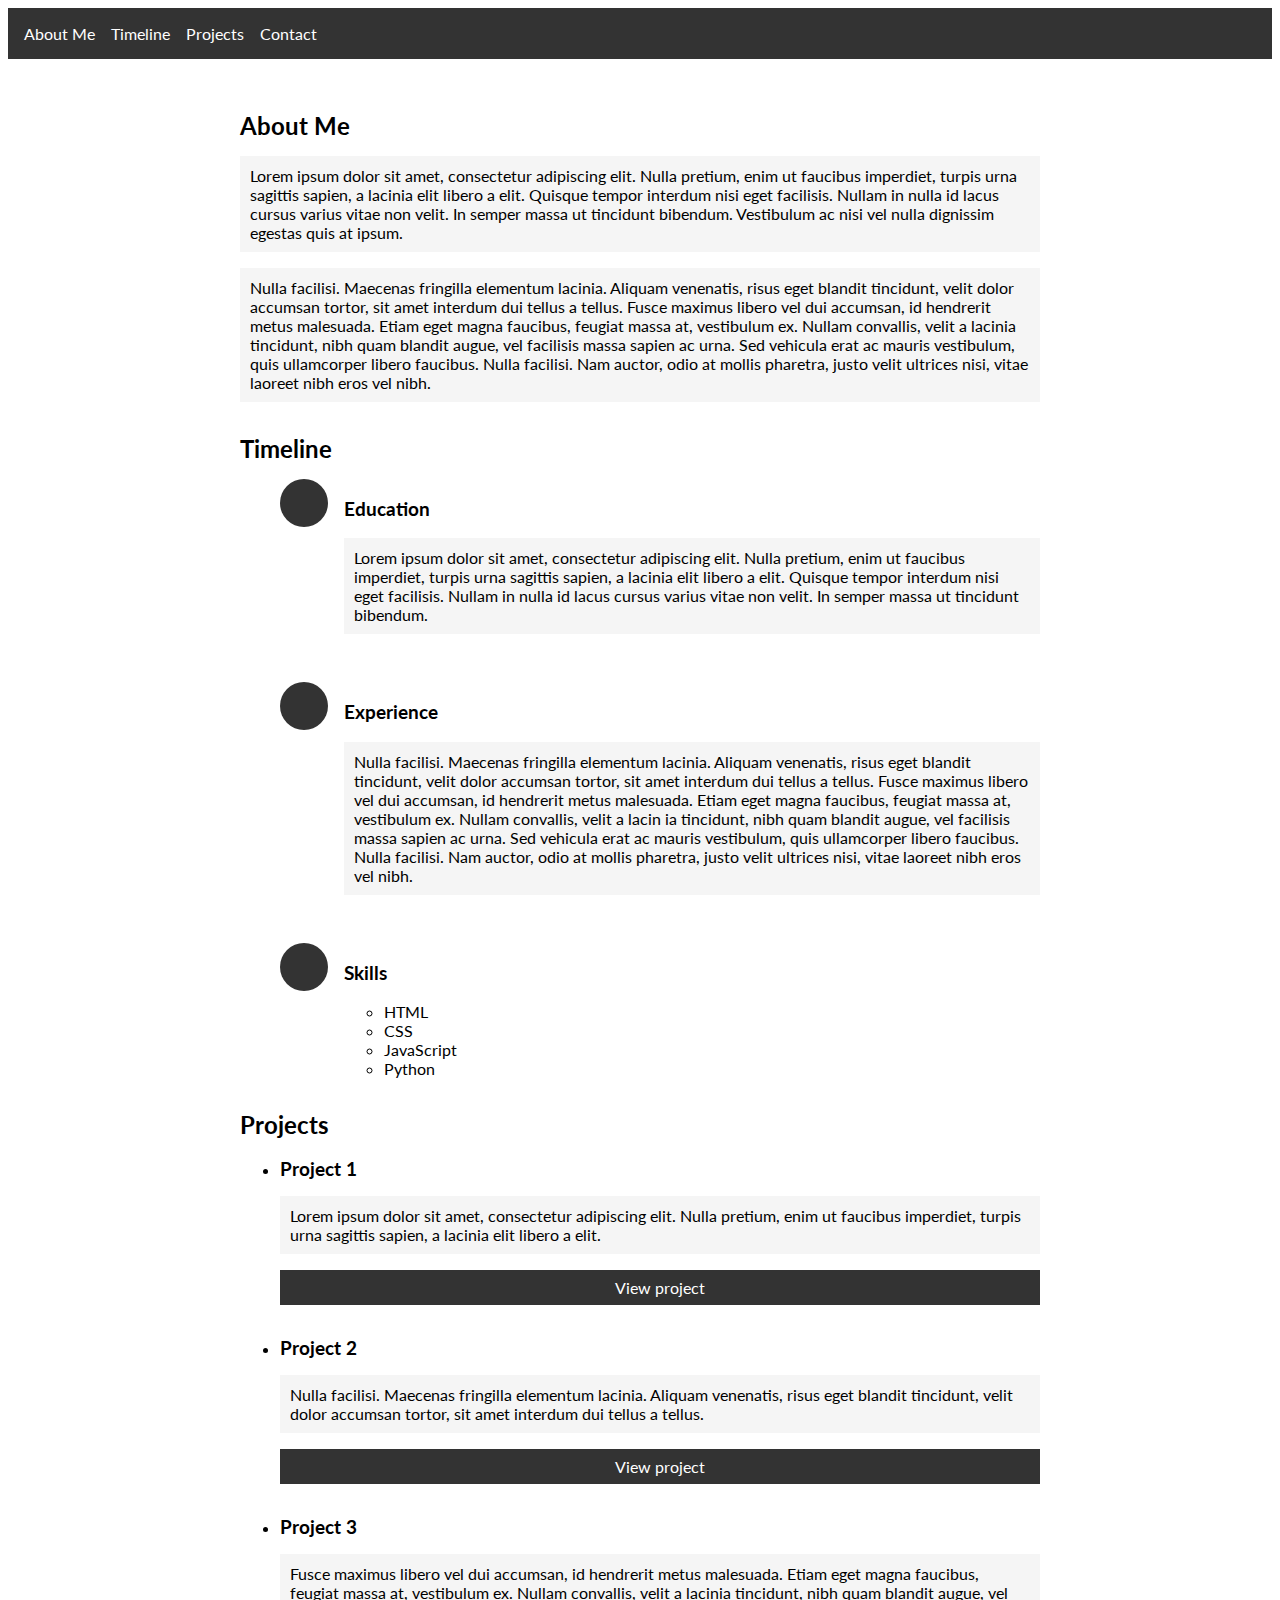
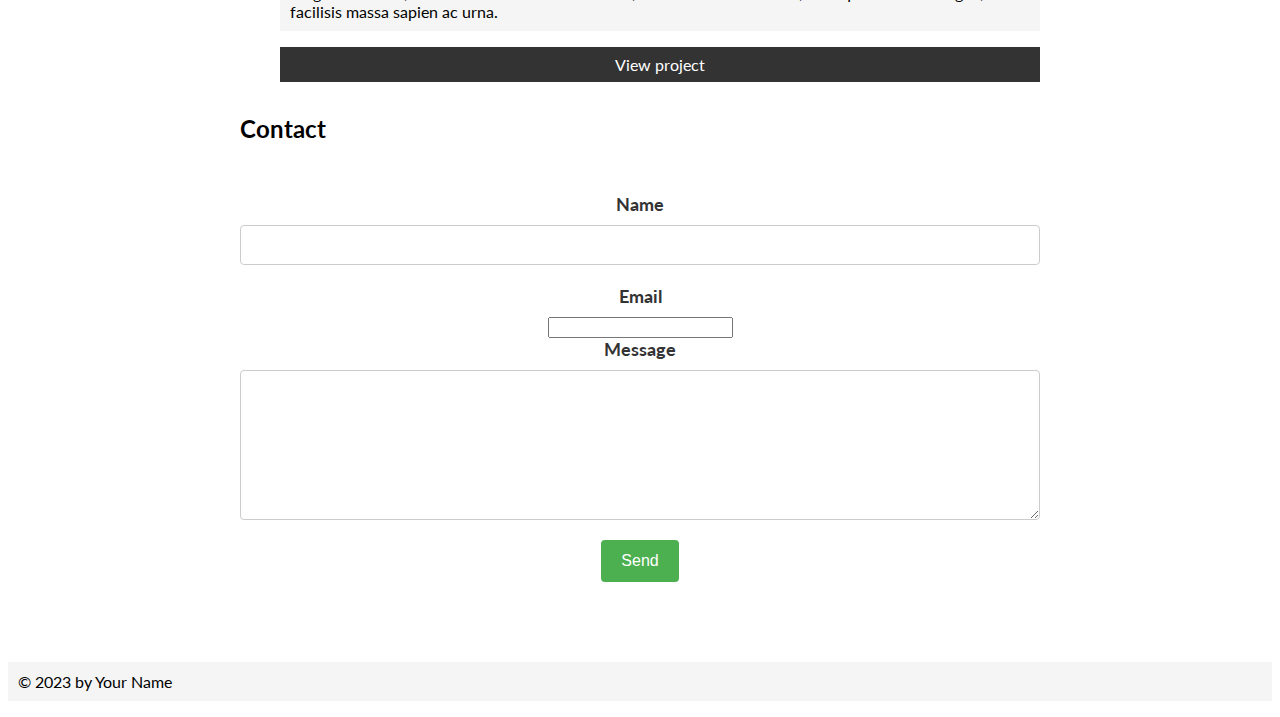
==== index.html @ 363b5a1f "Added fundemental files" ====
<!DOCTYPE html>
<html>

<head>
    <meta charset="UTF-8">
    <title>Portfolio</title>
    <link href="https://fonts.googleapis.com/css?family=Lato&display=swap" rel="stylesheet">
    <link rel="stylesheet" href="styles.css">
</head>

<body>
    <header>
        <nav>
            <ul>
                <li><a href="#about">About Me</a></li>
                <li><a href="#timeline">Timeline</a></li>
                <li><a href="#projects">Projects</a></li>
                <li><a href="#contact">Contact</a></li>
            </ul>
        </nav>
    </header>
    <main>
        <section id="about">
            <h2>About Me</h2>
            <p>Lorem ipsum dolor sit amet, consectetur adipiscing elit. Nulla pretium, enim ut faucibus imperdiet,
                turpis urna sagittis sapien, a lacinia elit libero a elit. Quisque tempor interdum nisi eget facilisis.
                Nullam in nulla id lacus cursus varius vitae non velit. In semper massa ut tincidunt bibendum.
                Vestibulum ac nisi vel nulla dignissim egestas quis at ipsum.</p>
            <p>Nulla facilisi. Maecenas fringilla elementum lacinia. Aliquam venenatis, risus eget blandit tincidunt,
                velit dolor accumsan tortor, sit amet interdum dui tellus a tellus. Fusce maximus libero vel dui
                accumsan, id hendrerit metus malesuada. Etiam eget magna faucibus, feugiat massa at, vestibulum ex.
                Nullam convallis, velit a lacinia tincidunt, nibh quam blandit augue, vel facilisis massa sapien ac
                urna. Sed vehicula erat ac mauris vestibulum, quis ullamcorper libero faucibus. Nulla facilisi. Nam
                auctor, odio at mollis pharetra, justo velit ultrices nisi, vitae laoreet nibh eros vel nibh.</p>
        </section>
        <section id="timeline">
            <h2>Timeline</h2>
            <ul>
                <li class="timeline-item">
                    <div class="timeline-icon"></div>
                    <div class="timeline-content">
                        <h3>Education</h3>
                        <p>Lorem ipsum dolor sit amet, consectetur adipiscing elit. Nulla pretium, enim ut faucibus
                            imperdiet, turpis urna sagittis sapien, a lacinia elit libero a elit. Quisque tempor
                            interdum nisi eget facilisis. Nullam in nulla id lacus cursus varius vitae non velit. In
                            semper massa ut tincidunt bibendum.</p>
                    </div>
                </li>
                <li class="timeline-item">
                    <div class="timeline-icon"></div>
                    <div class="timeline-content">
                        <h3>Experience</h3>
                        <p>Nulla facilisi. Maecenas fringilla elementum lacinia. Aliquam venenatis, risus eget blandit
                            tincidunt, velit dolor accumsan tortor, sit amet interdum dui tellus a tellus. Fusce maximus
                            libero vel dui accumsan, id hendrerit metus malesuada. Etiam eget magna faucibus, feugiat
                            massa at, vestibulum ex. Nullam convallis, velit a lacin ia tincidunt, nibh quam blandit
                            augue, vel facilisis massa sapien ac urna. Sed vehicula erat ac mauris vestibulum, quis
                            ullamcorper libero faucibus. Nulla facilisi. Nam auctor, odio at mollis pharetra, justo
                            velit ultrices nisi, vitae laoreet nibh eros vel nibh.</p>
                    </div>
                </li>
                <li class="timeline-item">
                    <div class="timeline-icon"></div>
                    <div class="timeline-content">
                        <h3>Skills</h3>
                        <ul>
                            <li>HTML</li>
                            <li>CSS</li>
                            <li>JavaScript</li>
                            <li>Python</li>
                        </ul>
                    </div>
                </li>
            </ul>
        </section>
        <section id="projects">
            <h2>Projects</h2>
            <ul class="project-list">
                <li>
                    <h3>Project 1</h3>
                    <p>Lorem ipsum dolor sit amet, consectetur adipiscing elit. Nulla pretium, enim ut faucibus
                        imperdiet, turpis urna sagittis sapien, a lacinia elit libero a elit.</p>
                    <a href="#">View project</a>
                </li>
                <li>
                    <h3>Project 2</h3>
                    <p>Nulla facilisi. Maecenas fringilla elementum lacinia. Aliquam venenatis, risus eget blandit
                        tincidunt, velit dolor accumsan tortor, sit amet interdum dui tellus a tellus.</p>
                    <a href="#">View project</a>
                </li>
                <li>
                    <h3>Project 3</h3>
                    <p>Fusce maximus libero vel dui accumsan, id hendrerit metus malesuada. Etiam eget magna faucibus,
                        feugiat massa at, vestibulum ex. Nullam convallis, velit a lacinia tincidunt, nibh quam blandit
                        augue, vel facilisis massa sapien ac urna.</p>
                    <a href="#">View project</a>
                </li>
            </ul>
        </section>
        <section id="contact">
            <h2>Contact</h2>
            <form>
                <label for="name">Name</label>
                <input type="text" id="name" name="name" required>
                <label for="email">Email</label>
                <input type="email" id="email" name="email" required>
                <label for="message">Message</label>
                <textarea id="message" name="message" required></textarea>
                <input type="submit" value="Send">
            </form>
        </section>
    </main>
    <footer>
        <p>© 2023 by Your Name</p>
    </footer>

</body>

</html>
---- styles.css ----
body {
    font-family: 'Lato', sans-serif;
  }
  
  header {
    background-color: #333;
    color: white;
    padding: 1rem;
  }
  
  nav ul {
    list-style: none;
    margin: 0;
    padding: 0;
    display: flex;
  }
  
  nav li {
    margin-right: 1rem;
  }
  
  nav a {
    color: white;
    text-decoration: none;
  }
  
  nav a:hover {
    text-decoration: underline;
  }
  
  main {
    max-width: 800px;
    margin: 0 auto;
    padding: 2rem;
  }
  
  section {
    margin-bottom: 2rem;
  }
  
  h2 {
    margin-bottom: 1rem;
  }
  
  .timeline-item {
    display: flex;
    margin-bottom: 2rem;
  }
  
  .timeline-icon {
    width: 3rem;
    height: 3rem;
    border-radius: 50%;
    background-color: #333;
    margin-right: 1rem;
  }
  
  .timeline-content {
    flex: 1;
  }
  
  .project-list li {
    margin-bottom: 2rem;
  }
  
  .project-list h3 {
    margin-bottom: 0.5rem;
  }
  
  .project-list a {
    display: block;
    text-align: center;
    margin-top: 0.5rem;
    padding: 0.5rem;
    background-color: #333;
    color: white;
    text-decoration: none;
  }
  
  .project-list a:hover {
    background-color: #666;
  }
  p {
    background-color: #f5f5f5; /* very light gray */
    padding: 10px; /* add some padding to make the box visible */
  }
  form {
    display: flex;
    flex-direction: column;
    align-items: center;
    justify-content: center;
    margin-top: 50px;
  }
  
  label {
    margin-bottom: 10px;
    font-size: 18px;
    font-weight: bold;
    color: #333;
  }
  
  input[type="text"],
  textarea {
    width: 100%;
    padding: 10px;
    font-size: 16px;
    border: 1px solid #ccc;
    border-radius: 4px;
    box-sizing: border-box;
    margin-bottom: 20px;
  }
  
  textarea {
    height: 150px;
  }
  
  input[type="submit"] {
    background-color: #4CAF50;
    color: white;
    padding: 12px 20px;
    border: none;
    border-radius: 4px;
    cursor: pointer;
    font-size: 16px;
  }
  
  input[type="submit"]:hover {
    background-color: #45a049;
  }
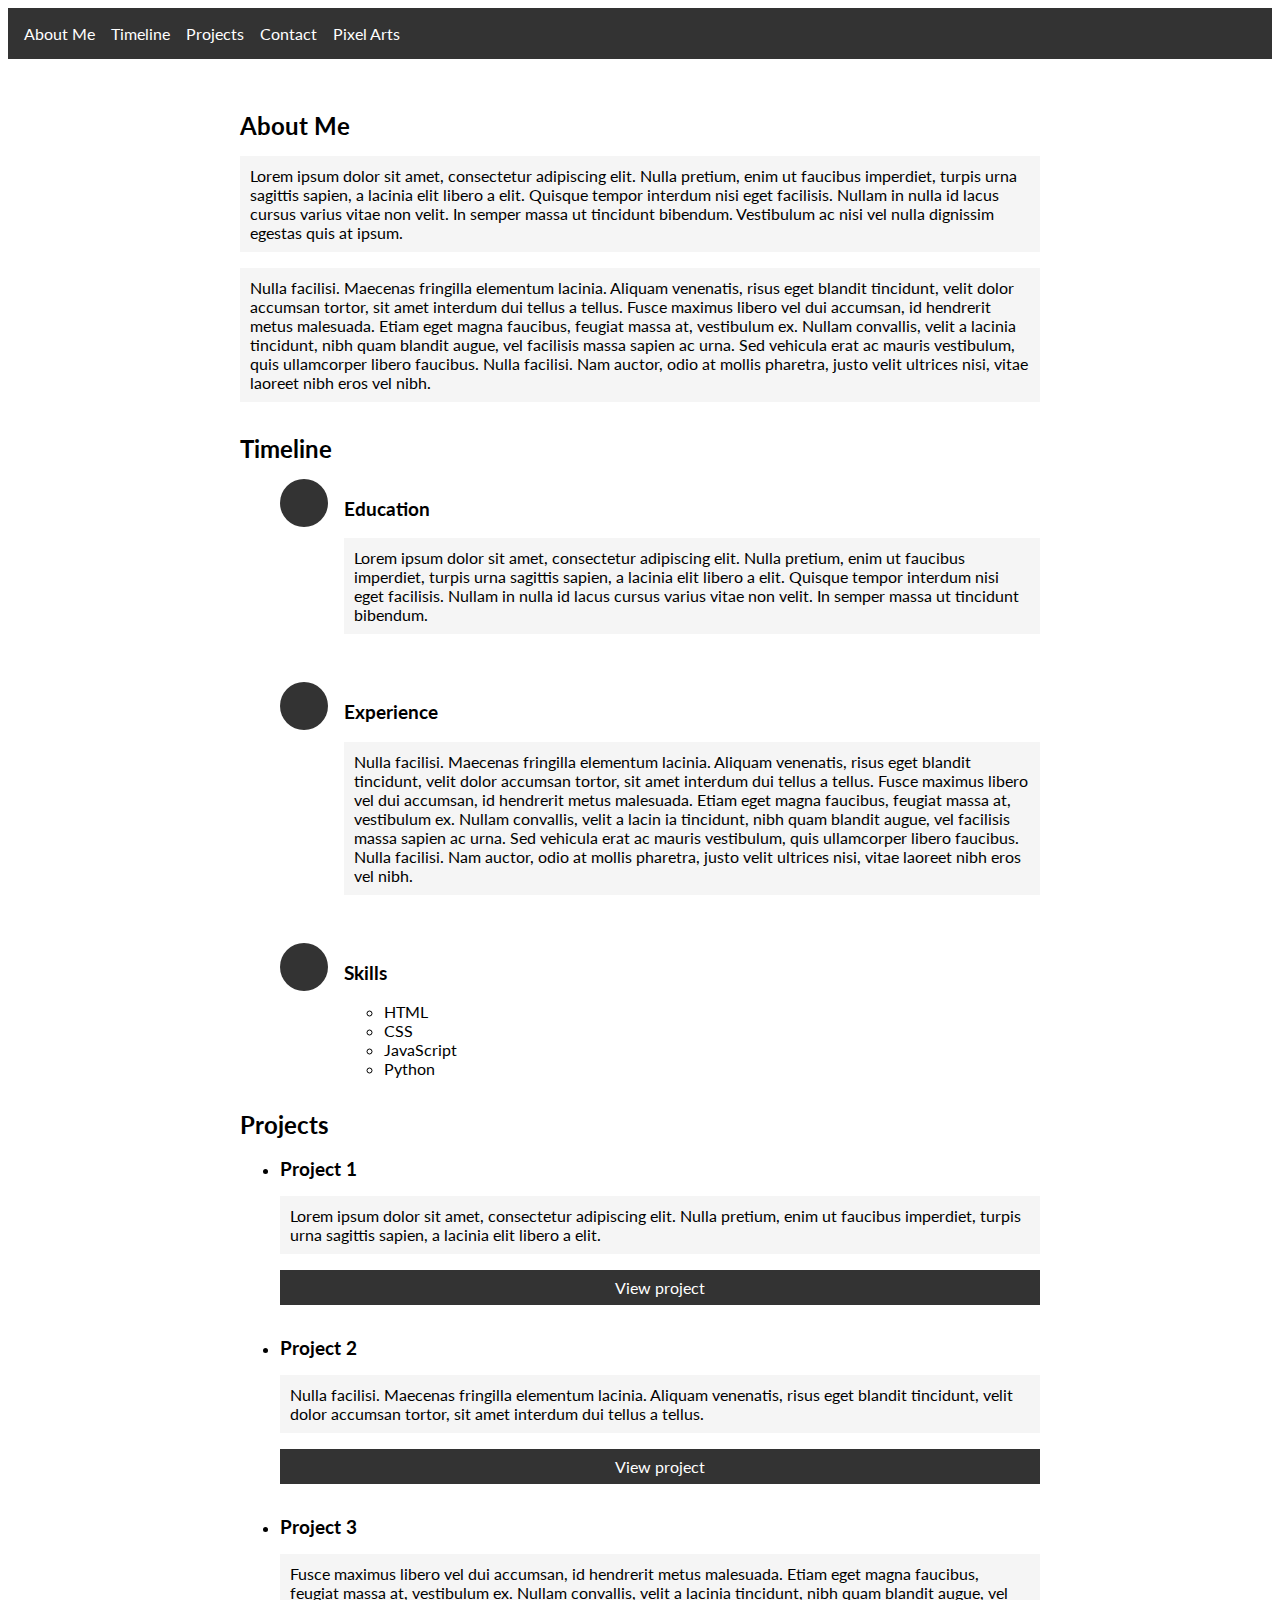
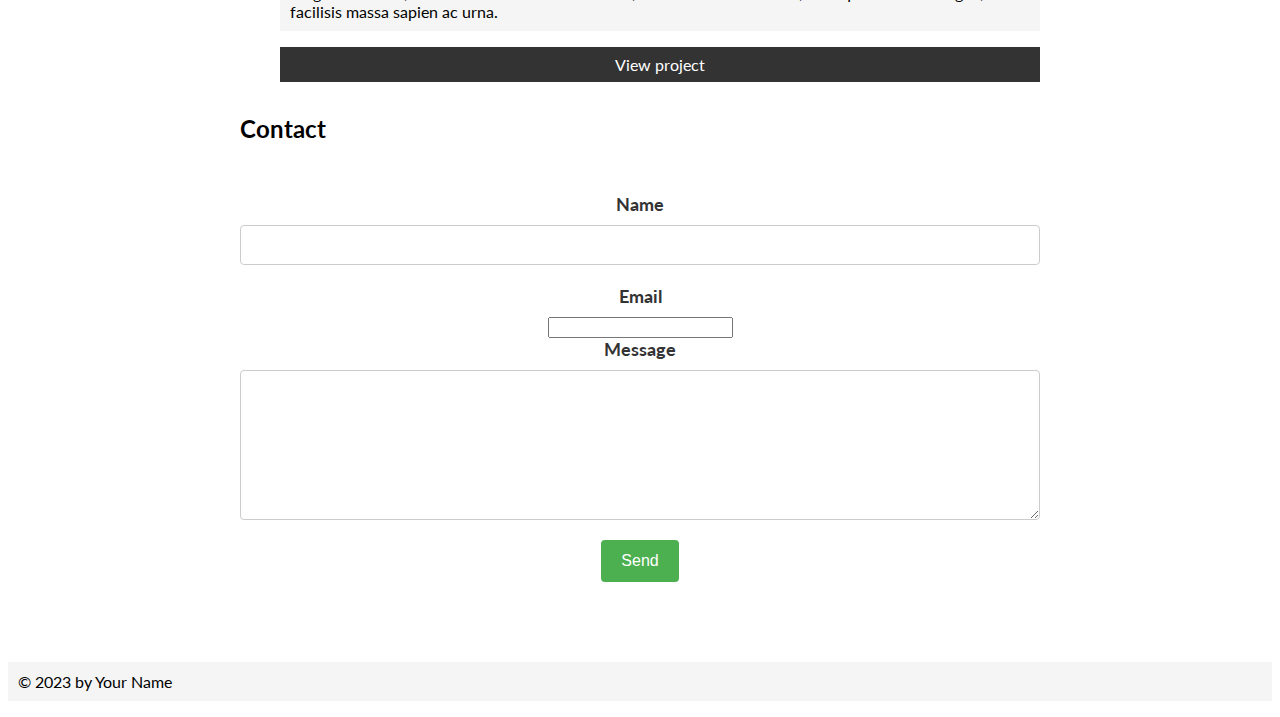
==== commit f8f1b749: "Added a photo page" ====
--- a/index.html
+++ b/index.html
@@ -6,6 +6,13 @@
     <title>Portfolio</title>
     <link href="https://fonts.googleapis.com/css?family=Lato&display=swap" rel="stylesheet">
     <link rel="stylesheet" href="styles.css">
+    <script>
+        // smooth scrolling function
+        function scrollToSection(sectionId) {
+          const section = document.getElementById(sectionId);
+          section.scrollIntoView({behavior: 'smooth'});
+        }
+    </script>
 </head>
 
 <body>
@@ -16,6 +23,7 @@
                 <li><a href="#timeline">Timeline</a></li>
                 <li><a href="#projects">Projects</a></li>
                 <li><a href="#contact">Contact</a></li>
+                <li><a href="photos.html">Pixel Arts</a></li>
             </ul>
         </nav>
     </header>
